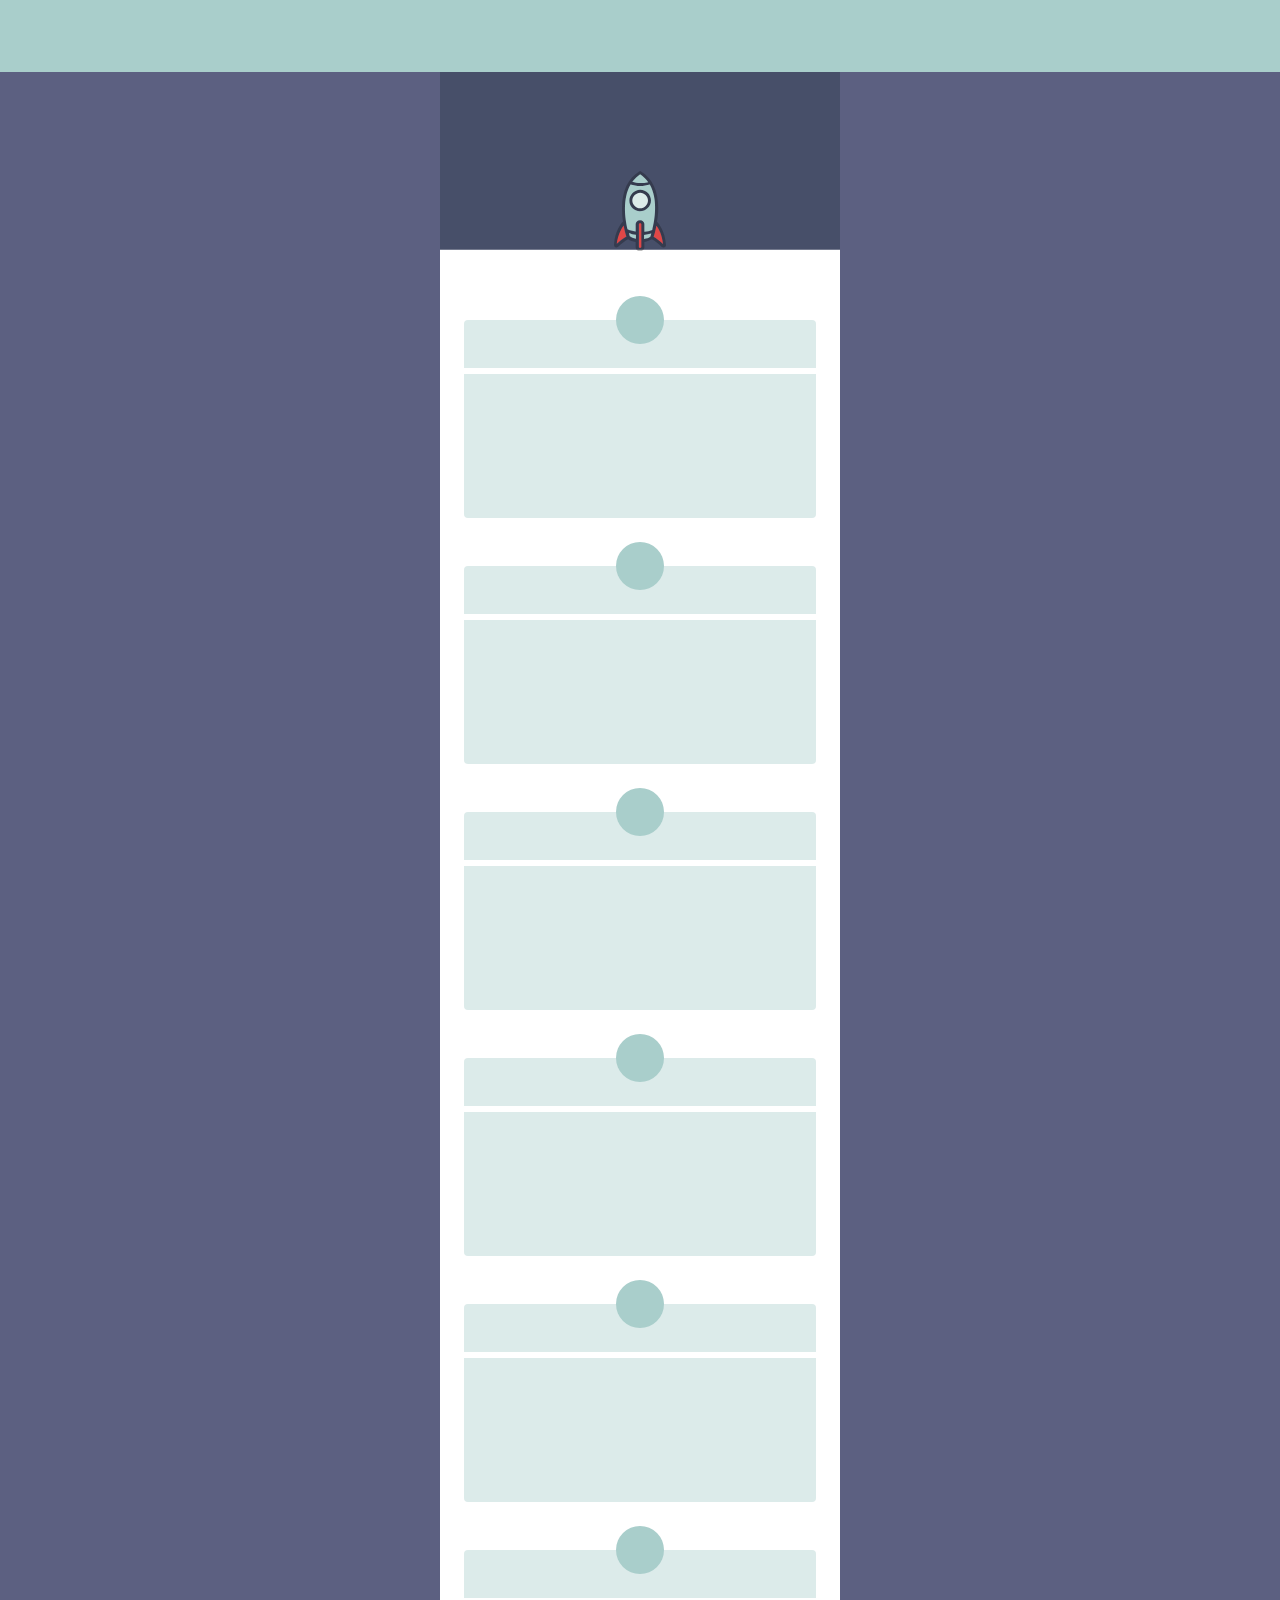
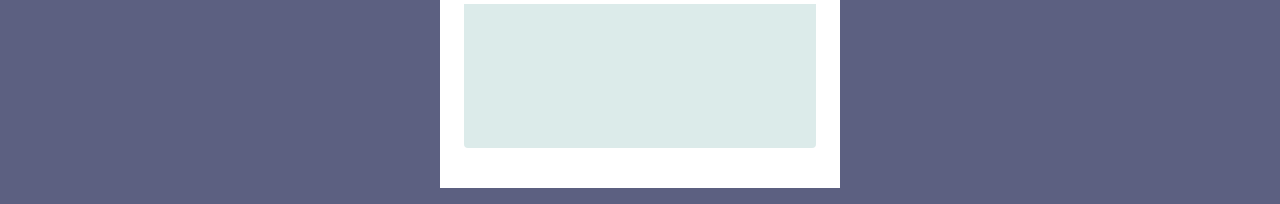
==== spaceship/index.html @ 781c8837 "Merge branch 'master' of https://github.com/LearnToCodeLA/math-animation" ====
<!doctype html>
<html lang="en" dir="ltr">
<head>
	<meta charset="utf-8" />

	<title>Space ship pull to refersh</title>
	<meta name="viewport" content="width=device-width, initial-scale=1.0" />

	<link rel="stylesheet" href="style.css">
</head>

<body>
<div class="container">

	<header>
		<h1>Messages</h1>
	</header>

	<div class="refresh">

		<!-- https://developer.mozilla.org/en-US/docs/Web/SVG/Tutorial/Paths -->
		<svg id="bridgecontainer" viewbox="0 0 180 160" width="180" height="160" xmlns="http://www.w3.org/2000/svg" preserveAspectRatio="none">
			<path id="bridgeshape" d="M 0 80 V 0 H 180 V 80 M180 80 Q 95 80 0 80" />
		</svg>


		<svg class="shapeship prelaunch-animation" id="spaceship" xmlns="http://www.w3.org/2000/svg" width="52" height="80" viewBox="0 0 17.3 26.6">
			<!--
				Created by Guilherme Simoes
				from the Noun Project
				https://thenounproject.com/search/?q=space+ship&i=243332
			-->
			<defs>
				<filter id="blur">
					<feGaussianBlur in="SourceGraphic" stdDeviation="0,4" />
				</filter>
			</defs>
			<g id="spaceship-group" filter="">
				<path class="ship-outline" fill="black" d="M17.3,24.6c0,0.2-0.1,0.5-0.2,0.6c-0.1,0.1-0.2,0.1-0.3,0.2c-0.3,0.1-0.7,0.1-1-0.2
					c-0.9-0.9-2.3-2.1-3.2-2.5c-0.7,0.4-1.5,0.7-2.5,0.9l0,1.8c0,0.3-0.1,0.6-0.4,0.9c-0.2,0.2-0.6,0.4-0.9,0.4H8.5
					c-0.3,0-0.7-0.1-0.9-0.4c-0.2-0.2-0.4-0.6-0.4-0.9v-1.8c-1-0.1-1.9-0.5-2.5-0.9c-0.9,0.4-2.3,1.6-3.3,2.5c-0.3,0.2-0.6,0.3-1,0.2
					C0.2,25.2,0,24.9,0,24.5c0.3-4.5,2.3-7,3-7.7c-0.2-1-0.3-2.2-0.3-3.3C2.4,7.2,4.4,2.6,8.5,0.1L8.7,0L9,0.2c4,2.4,6,7.1,5.7,13.4
					c-0.1,1.2-0.2,2.3-0.4,3.3C15,17.6,17,20.1,17.3,24.6z M16.3,24.3c-0.2-3.1-1.4-5.1-2.2-6.1c-0.3,1.7-0.7,3.1-1,3.7
					C14.2,22.4,15.4,23.5,16.3,24.3z M12.7,19.7c0.9-3.5,2-10.3-0.8-15.2C10.9,4.8,9.8,5,8.7,5C7.6,5,6.5,4.8,5.5,4.5
					C2.7,9.3,3.7,16,4.6,19.5c0.7,0.3,1.7,0.6,2.7,0.7l0-2.5c0-0.7,0.6-1.2,1.3-1.2h0.3c0.3,0,0.7,0.1,0.9,0.4
					c0.2,0.2,0.4,0.5,0.4,0.9l0,2.5C11,20.2,11.8,19.9,12.7,19.7L12.7,19.7z M12.1,21.8c0.1-0.2,0.2-0.6,0.3-1.1
					c-0.8,0.2-1.6,0.4-2.4,0.5v1.3C10.9,22.4,11.6,22.2,12.1,21.8z M8.7,4c0.9,0,1.8-0.1,2.6-0.3c-0.7-1-1.6-1.8-2.6-2.5
					C7.6,1.9,6.8,2.7,6.1,3.6C6.9,3.9,7.8,4,8.7,4z M9,25.3l0-7.6c0-0.1-0.1-0.2-0.2-0.2H8.5c-0.1,0-0.1,0-0.2,0.1
					c-0.1,0.1-0.1,0.1-0.1,0.2l0,7.6c0,0.1,0.1,0.2,0.2,0.2h0.3C8.9,25.6,9,25.5,9,25.3z M7.3,22.6l0-1.3c-0.8-0.1-1.7-0.3-2.4-0.5
					c0.1,0.5,0.3,0.9,0.3,1.1C5.7,22.2,6.4,22.4,7.3,22.6z M4.2,21.9c-0.2-0.7-0.6-2-0.9-3.7c-0.8,1-1.9,3-2.2,6.1
					C1.9,23.4,3.1,22.4,4.2,21.9z"/>
				<path class="ship-outline" fill="black" d="M11.3,7.3c0.7,0.7,1.1,1.6,1,2.5c0,1-0.4,1.9-1.1,2.5c-0.7,0.7-1.6,1.1-2.5,1c-1,0-1.9-0.4-2.5-1.1
					s-1.1-1.6-1-2.5c0-1.9,1.7-3.6,3.6-3.6C9.7,6.2,10.6,6.6,11.3,7.3z M11.3,9.8c0-0.7-0.3-1.3-0.8-1.8c-0.5-0.5-1.1-0.8-1.8-0.8
					C8,7.2,7.4,7.5,6.9,8S6.1,9.1,6.1,9.8c0,0.7,0.3,1.4,0.8,1.8s1.1,0.8,1.8,0.8C10.1,12.4,11.3,11.2,11.3,9.8z"/>

				<path class="ship-panels" fill="#ccc" d="M12.4,20.8c-0.1,0.5-0.3,0.9-0.3,1.1c-0.5,0.4-1.2,0.6-2.1,0.7v-1.3C10.9,21.2,11.7,21,12.4,20.8z"/>
				<path class="ship-panels" fill="#ccc" d="M7.3,21.2l0,1.3c-0.8-0.1-1.5-0.4-2-0.8c-0.1-0.2-0.2-0.6-0.3-1.1C5.6,20.9,6.4,21.1,7.3,21.2z"/>
				<path class="ship-panels" fill="#ccc" d="M11.9,4.5c2.8,4.8,1.7,11.7,0.8,15.2l0-0.1c-0.8,0.3-1.7,0.5-2.6,0.6l0-2.5c0-0.3-0.1-0.6-0.4-0.9
					c-0.2-0.2-0.5-0.4-0.9-0.4H8.5c-0.7,0-1.2,0.6-1.3,1.2l0,2.5c-1-0.1-2-0.4-2.7-0.7C3.7,16,2.7,9.3,5.5,4.5C6.5,4.8,7.6,5,8.7,5
					C9.8,5,10.9,4.8,11.9,4.5z M12.3,9.8c0-0.9-0.4-1.9-1-2.5S9.7,6.2,8.7,6.2c-1.9,0-3.6,1.7-3.6,3.6c0,1,0.4,1.9,1,2.5
					s1.6,1.1,2.5,1.1c1,0,1.9-0.4,2.5-1C11.9,11.7,12.3,10.8,12.3,9.8z"/>
				<path class="ship-panels" fill="#ccc" d="M11.4,3.7C10.5,3.9,9.6,4,8.7,4C7.8,4,6.9,3.9,6.1,3.6c0.7-0.9,1.6-1.8,2.6-2.5C9.8,1.9,10.7,2.7,11.4,3.7z"
					/>

				<path class="ship-fins" fill="#333" d="M9.1,17.7l0,7.6c0,0.1-0.1,0.2-0.2,0.2H8.5c-0.1,0-0.2-0.1-0.2-0.2l0-7.6c0-0.1,0-0.1,0.1-0.2
					c0,0,0.1-0.1,0.2-0.1h0.3C9,17.5,9.1,17.6,9.1,17.7z"/>
				<path class="ship-fins" fill="#333" d="M3.2,18.1c0.3,1.7,0.7,3.1,0.9,3.7c-1,0.5-2.3,1.6-3.2,2.4C1.3,21.1,2.5,19.1,3.2,18.1z"/>
				<path class="ship-fins" fill="#333" d="M14.1,18.2c0.8,1,1.9,3,2.2,6.1c-0.8-0.8-2.1-1.8-3.1-2.4C13.4,21.2,13.8,19.9,14.1,18.2z"/>
				<path class="ship-window" fill="white" d="M10.5,8c0.5,0.5,0.8,1.1,0.8,1.8c0,1.4-1.2,2.6-2.6,2.6c-0.7,0-1.3-0.3-1.8-0.8s-0.8-1.1-0.8-1.8
					c0-0.7,0.3-1.3,0.8-1.8S8,7.2,8.7,7.2C9.4,7.2,10.1,7.5,10.5,8z"/>
			</g>
		</svg>

		<div class="bubble"></div>
		<div class="bubble"></div>
		<div class="bubble"></div>

		<!--
		<script type="text/template" id="refresh-status-template">
			<p role="status">Refreshing…</p>
		</script>

		<button type="button">Refresh</button>
		-->
	</div>


	<ul>
		<li>
			<div class="image"></div>
			<h2>Lorem ipsum dolor sit amet</h2>
			<p>Consectetur adipisicing elit, sed do eiusmod
			tempor incididunt ut labore et dolore magna aliqua.</p>
		</li>
		<li>
			<div class="image"></div>
			<h2>Ut enim ad minim veniam</h2>
			<p>Quis nostrud exercitation ullamco laboris nisi ut aliquip ex ea commodo
			consequat. Duis aute irure dolor in reprehenderit in voluptate velit esse
			cillum dolore eu fugiat nulla pariatur.</p>
		</li>
		<li>
			<div class="image"></div>
			<h2>Excepteur sint occaecat cupidatat non</h2>
			<p>Proident, sunt in culpa qui officia deserunt mollit anim id est laborum.</p>
		</li>
		<li>
			<div class="image"></div>
			<h2>Lorem ipsum dolor sit amet</h2>
			<p>Consectetur adipisicing elit, sed do eiusmod
			tempor incididunt ut labore et dolore magna aliqua.</p>
		</li>
		<li>
			<div class="image"></div>
			<h2>Ut enim ad minim veniam</h2>
			<p>Quis nostrud exercitation ullamco laboris nisi ut aliquip ex ea commodo
			consequat. Duis aute irure dolor in reprehenderit in voluptate velit esse
			cillum dolore eu fugiat nulla pariatur.</p>
		</li>
		<li>
			<div class="image"></div>
			<h2>Excepteur sint occaecat cupidatat non</h2>
			<p>Proident, sunt in culpa qui officia deserunt mollit anim id est laborum.</p>
		</li>
	</ul>
</div><!-- /.container -->

</body>
</html>
---- spaceship/style.css ----
body {
		margin: 0;
		background: rgb(92, 96, 129);
	}

	header {
		background: rgb(169, 206, 203);
		min-height: 4.5em;
		position: fixed;
		z-index: 1;
		top: 0;
		left: 0;
		width: 100%;
	}
	header h1 {
		margin: 0;
		text-indent: -9999px;
		overflow: hidden;
	}

	.refresh {
		background: rgb(71, 79, 105);
		max-width: 25em;
		margin-top: 4.5em;
		margin-left: auto;
		margin-right: auto;
		/*padding: 1.5em;*/
		text-align: center;
		position: relative;
		/* animate margin-top:-200px or something; */
		margin-bottom: -180px
	}

	.refresh svg {
		display:block;
	}

	#bridgecontainer {
		width: 100%;
		height: 355.56px;
		background: #fff;
	}
	.refresh svg#spaceship {
		height: 5em; /* 80px / 16px */
		width: 3.25em; /* 52px / 16px */
		position: absolute;
		top: 99px;
		left: 50%;
		margin-left: -1.625em; /* 3.25 / 2 */
	}

	.animated .refresh {
		transition: margin-top 0.4s;
	}
	.animated .refresh svg {
		transition: all 1s ease-in;
	}
	.inactive .refresh {
		margin-top: -8em; /* ship height + padding top + padding bottom */
	}
	.lift-off .refresh svg {
		transform: translateY(-200%);
	}

	.bubble {
		background: rgb(69, 111, 168);
		border-radius: 50%;
		width: 1.5em;
		height: 1.5em;
		display: inline-block;
		display: none;
	}

	ul,
	li {
		list-style: none;
		margin-left: 0;
		padding-left: 0;
	}

	ul {
		margin-top: 0;
		background: white;
		max-width: 22em;
		margin-left: auto;
		margin-right: auto;
		padding: 1.5em;
	}

	li {
		margin-top: 3em;
		position: relative;
	}
	li h2,
	li p {
		background: rgb(220, 235, 234);
		text-indent: -9999px;
		overflow: hidden;
	}
	li h2 {
		margin-bottom: 0;
		border-top-left-radius: 0.25em;
		border-top-right-radius: 0.25em;
		min-height: 3em;
		font-size: inherit;
	}
	li p {
		margin-top: 0.375em;
		border-bottom-left-radius: 0.25em;
		border-bottom-right-radius: 0.25em;
		min-height: 9em;
	}
	li .image {
		background: rgb(169, 206, 203);
		border-radius: 50%;
		width: 3em;
		height: 3em;
		position: absolute;
		top: -1.5em;
		left: 50%;
		margin-left: -1.5em;
	}

	.ship-outline {
		fill: rgba(0, 0, 0, 0.25);
	}
	.ship-panels {
		fill: rgb(169, 206, 203);
	}
	.ship-fins {
		fill: rgb(224, 71, 71);
	}
	.ship-window {
		fill: rgb(220, 235, 234);
	}

	#bridgeshape {
		fill: rgb(71, 79, 105);
	}
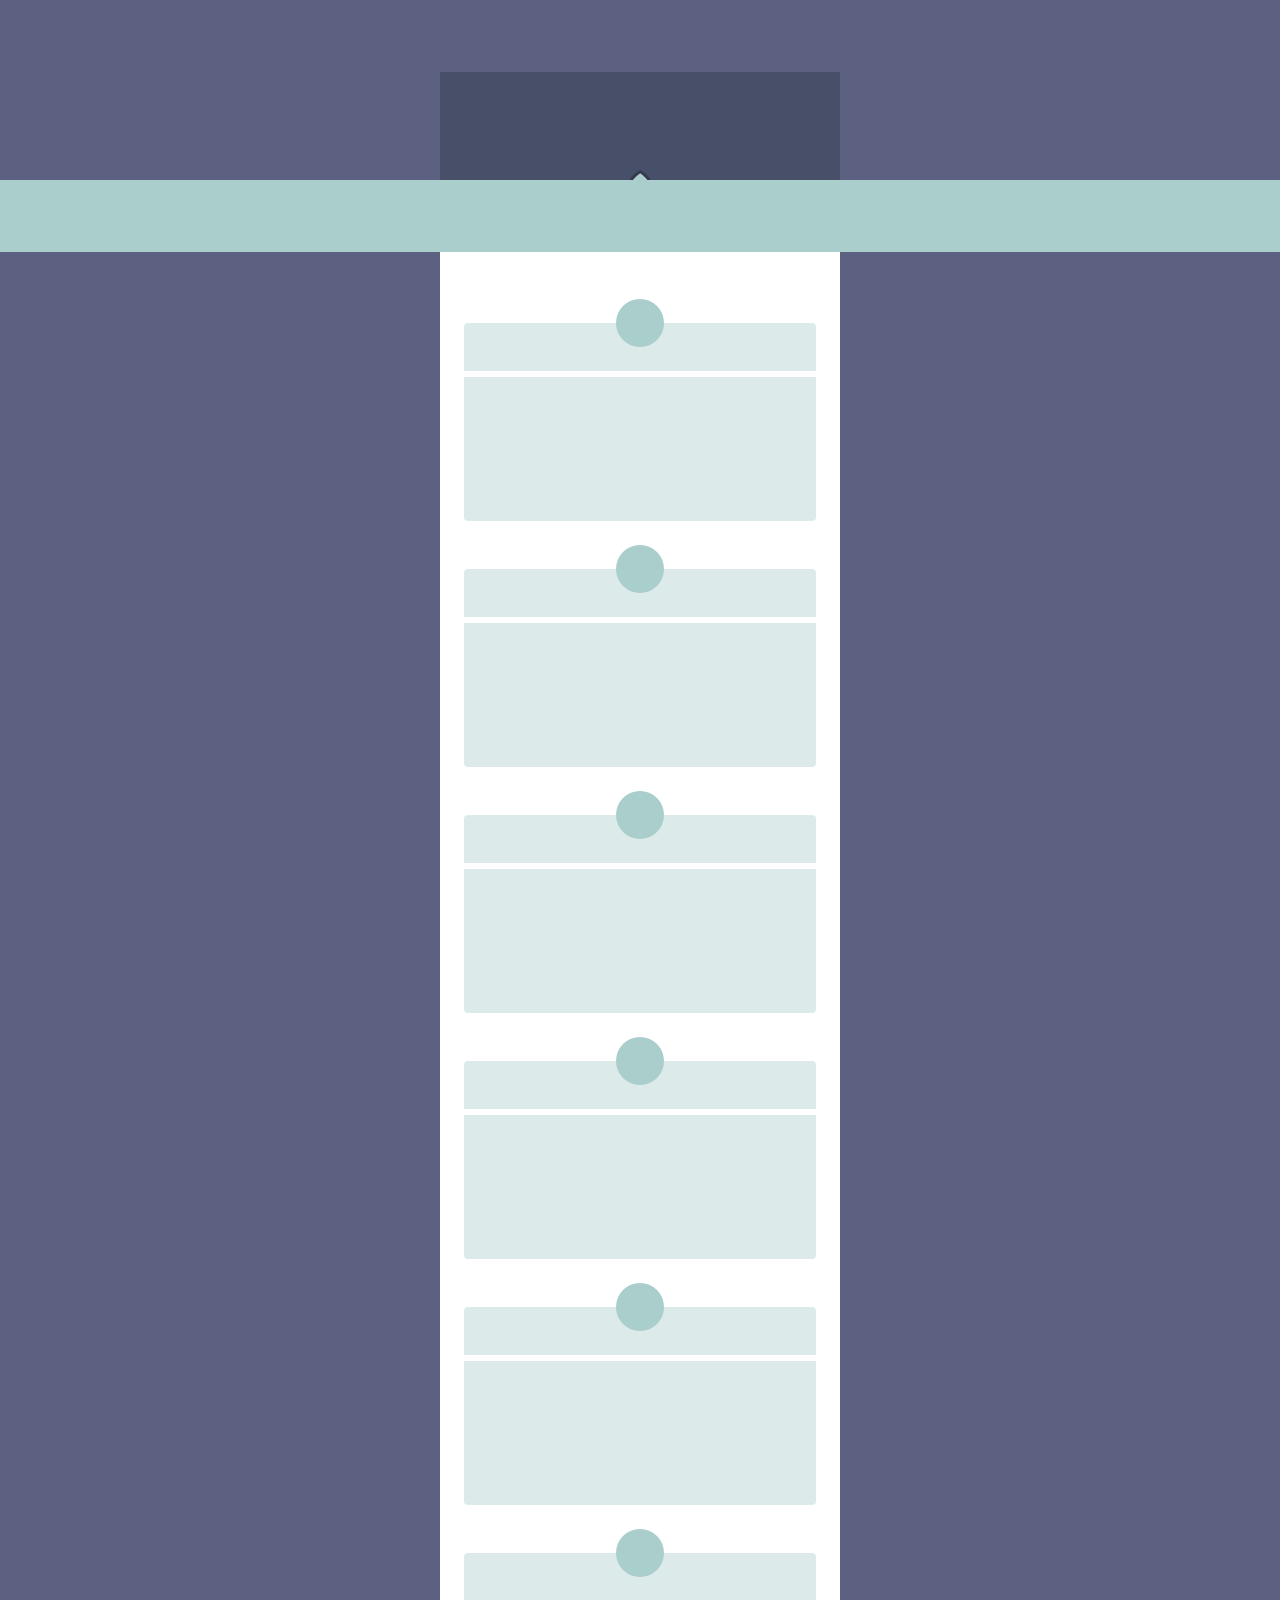
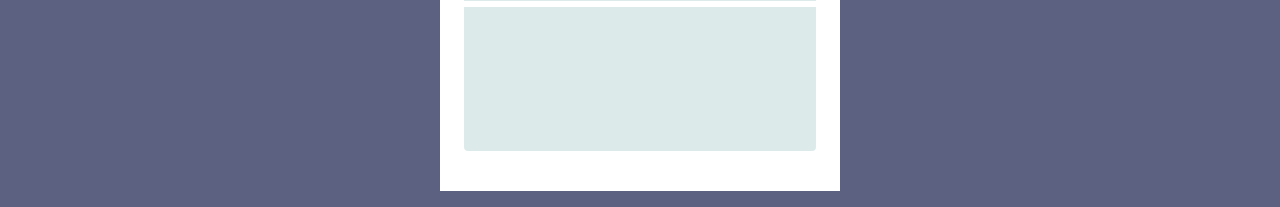
==== commit f234b76e: "Add animation JavaScript back in (oops!)" ====
--- a/spaceship/index.html
+++ b/spaceship/index.html
@@ -125,5 +125,7 @@
 	</ul>
 </div><!-- /.container -->
 
+<script src="animation.js"></script>
+
 </body>
 </html>
